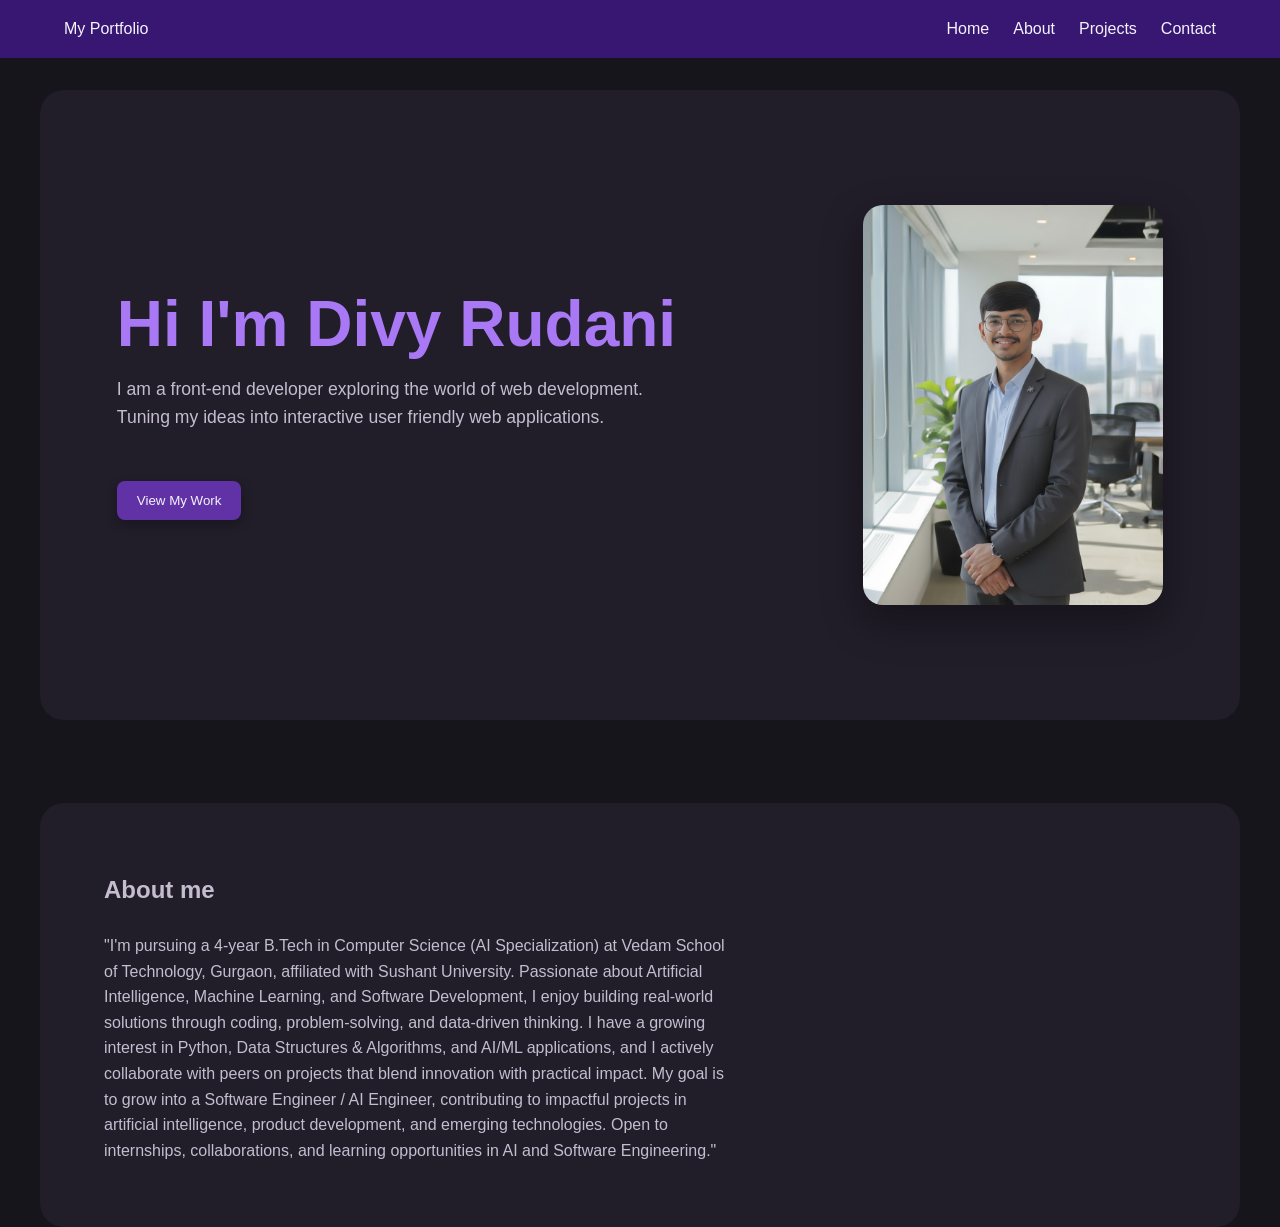
==== portfolio/class6.html @ 2e70c4db "first commit" ====
<!DOCTYPE html>
<html lang="en">
<head>
    <meta charset="UTF-8">
    <meta name="viewport" content="width=device-width, initial-scale=1.0">
    <title>My Portfolio</title>
    <link rel="stylesheet" href="./style.css">
</head>
<body>
 <header>
    <nav class="nav-bar">
        <div class="nav-head">
            My Portfolio
        </div>
    
          <div class="nav-links">
            <a href="#home">Home</a>
            <a href="#about">About</a>
            <a href="#projects">Projects</a>
            <a href="#contact">Contact</a>
          </div>
            
    </nav>  
 </header>
 <section class="hero"> 
    <div id="home">
      <h1 class="hero-title"> Hi I'm  <span class="highlight">Divy Rudani</span></h1>
      <p>I am a front-end developer exploring the world of web development. 
        <br>
     
        Tuning my ideas into interactive user friendly web applications.</p>
        <br>
         <button class="btn">View My Work</button>
    </div>
      
      <img class="hero-image" src="./profile_pic.jpg"  alt="hero image">
     

 </section>
 <br>
 
 <br>
    <section >
      <div id="about">
        <h2>About  me <menu></menu></h2>
      <p>"I'm pursuing a 4-year B.Tech in Computer Science (AI Specialization) at Vedam School of Technology, Gurgaon, affiliated with Sushant University. Passionate about Artificial Intelligence, Machine Learning, and Software Development, I enjoy building real-world solutions through coding, problem-solving, and data-driven thinking. I have a growing interest in Python, Data Structures & Algorithms, and AI/ML applications, and I actively collaborate with peers on projects that blend innovation with practical impact. My goal is to grow into a Software Engineer / AI Engineer, contributing to impactful projects in artificial intelligence, product development, and emerging technologies. Open to internships, collaborations, and learning opportunities in AI and Software Engineering."</p>
      </div>
    </section>


</body>
</html>
---- portfolio/style.css ----
/*{
    margin: 0;
    padding: 0;
    box-sizing: border-box;

}
body {
    font-family: Arial, sans-serif;
    line-height: 1.6;
    color: #333;
    background-color: #333;
} 
.nav-bar {
    background-color: #381773;
    color: #fff;
    padding: 1rem;
    display: flex;
    justify-content: space-between;
    align-items: center;
}
.nav-links a {

    color: #fff;
    text-decoration: none;
    margin-left: 1rem;
}
button {
    background-color: #381773;
    color: #fff;
    border: none;
    padding: 0.5rem 1rem;
    cursor: pointer;
    box-shadow: 0 4px 6px rgba(17, 9, 26, 0.387);
    border-radius: 6px;
}
button:hover{
    color: #ab83f1;
}
.hero {color: #9b5be9;
    display: flex;
    align-items:center;
    background-color: #232222;
    padding: 5rem;
    gap: 3rem;
    justify-content: space-between;
    border-radius: 10%;
    scroll-padding:inherit

}
.hero:hover{
box-shadow: #fff;
}
.hero-image{
    width: 300px;
    height: 400px;
    display: block;
    margin: 0 auto;
    border-radius: 50%;
    box-shadow: 4px 7px 8px rgba(160, 155, 165, 0.387);
    
}
.hero-image:hover{
    box-shadow: #381773;
}
#about{ 
    box-sizing: content-box;
    display: flex;
    background-color: #232222;
    color: #ab83f1;
     align-items:center;

}*/







*
*,
*::before,
*::after {
  box-sizing: border-box;
}

:root {
  --background: #17151c;
  --surface: #211d29;
  --accent: #a978f5;
  --text: #f5f2fa;
  --muted: #c5bdcf;
}

body {
  margin: 0;
  font-family: Arial, sans-serif;
  line-height: 1.6;
  color: var(--text);
  background: var(--background);
}

.nav-bar {
  display: flex;
  justify-content: space-between;
  align-items: center;
  padding: 1rem clamp(1.25rem, 5vw, 4rem);
  background: #381773;
}

.nav-links {
  display: flex;
  gap: 1.5rem;
}

.nav-links a {
  color: var(--text);
  text-decoration: none;
  transition: color 180ms ease;
}

.nav-links a:hover,
.nav-links a:focus-visible {
  color: var(--accent);
}

.hero {
  display: flex;
  align-items: center;
  justify-content: space-between;
  gap: 3rem;
  max-width: 1200px;
  min-height: 70vh;
  margin: 2rem auto;
  padding: clamp(2rem, 6vw, 5rem);
  background: var(--surface);
  border-radius: 1.5rem;
}

.hero h1 {
  margin: 0 0 1rem;
  color: var(--accent);
  font-size: clamp(2.25rem, 5vw, 4rem);
  line-height: 1.1;
}

.hero p {
  max-width: 38rem;
  margin: 0 0 1.5rem;
  color: var(--muted);
  font-size: 1.1rem;
}

.hero-image {
  display: block;
  width: min(300px, 35vw);
  aspect-ratio: 3 / 4;
  object-fit: cover;
  border-radius: 1.25rem;
  box-shadow: 0 16px 40px rgb(0 0 0 / 35%);
  transition: transform 180ms ease, box-shadow 180ms ease;
}

.hero-image:hover {
  transform: translateY(-4px);
  box-shadow: 0 20px 48px rgb(0 0 0 / 45%);
}

button {
  padding: 0.75rem 1.25rem;
  color: var(--text);
  background: #6032a6;
  border: 0;
  border-radius: 0.5rem;
  box-shadow: 0 4px 12px rgb(0 0 0 / 25%);
  cursor: pointer;
  transition: background 180ms ease, transform 180ms ease;
}

button:hover {
  background: #7548bd;
  transform: translateY(-2px);
}

#about {
  max-width: 1200px;
  margin: 0 auto;
  padding: 3rem clamp(1.25rem, 5vw, 4rem);
  color: var(--muted);
   background: var(--surface);
   border-radius: 1.5rem;
   

}

#about p {
  max-width: 70ch;
}

@media (max-width: 700px) {
  .nav-bar {
    align-items: flex-start;
    gap: 1rem;
    flex-direction: column;
  }

  .nav-links {
    flex-wrap: wrap;
    gap: 1rem;
  }

  .hero {
    flex-direction: column-reverse;
    align-items: flex-start;
    min-height: auto;
    margin: 1rem;
    padding: 2rem;
  }

  .hero-image {
    width: min(240px, 70vw);
    align-self: center;
  }
}

@media (prefers-reduced-motion: reduce) {
  *,
  *::before,
  *::after {
    transition-duration: 0.01ms !important;
    scroll-behavior: auto !important;
  }
}
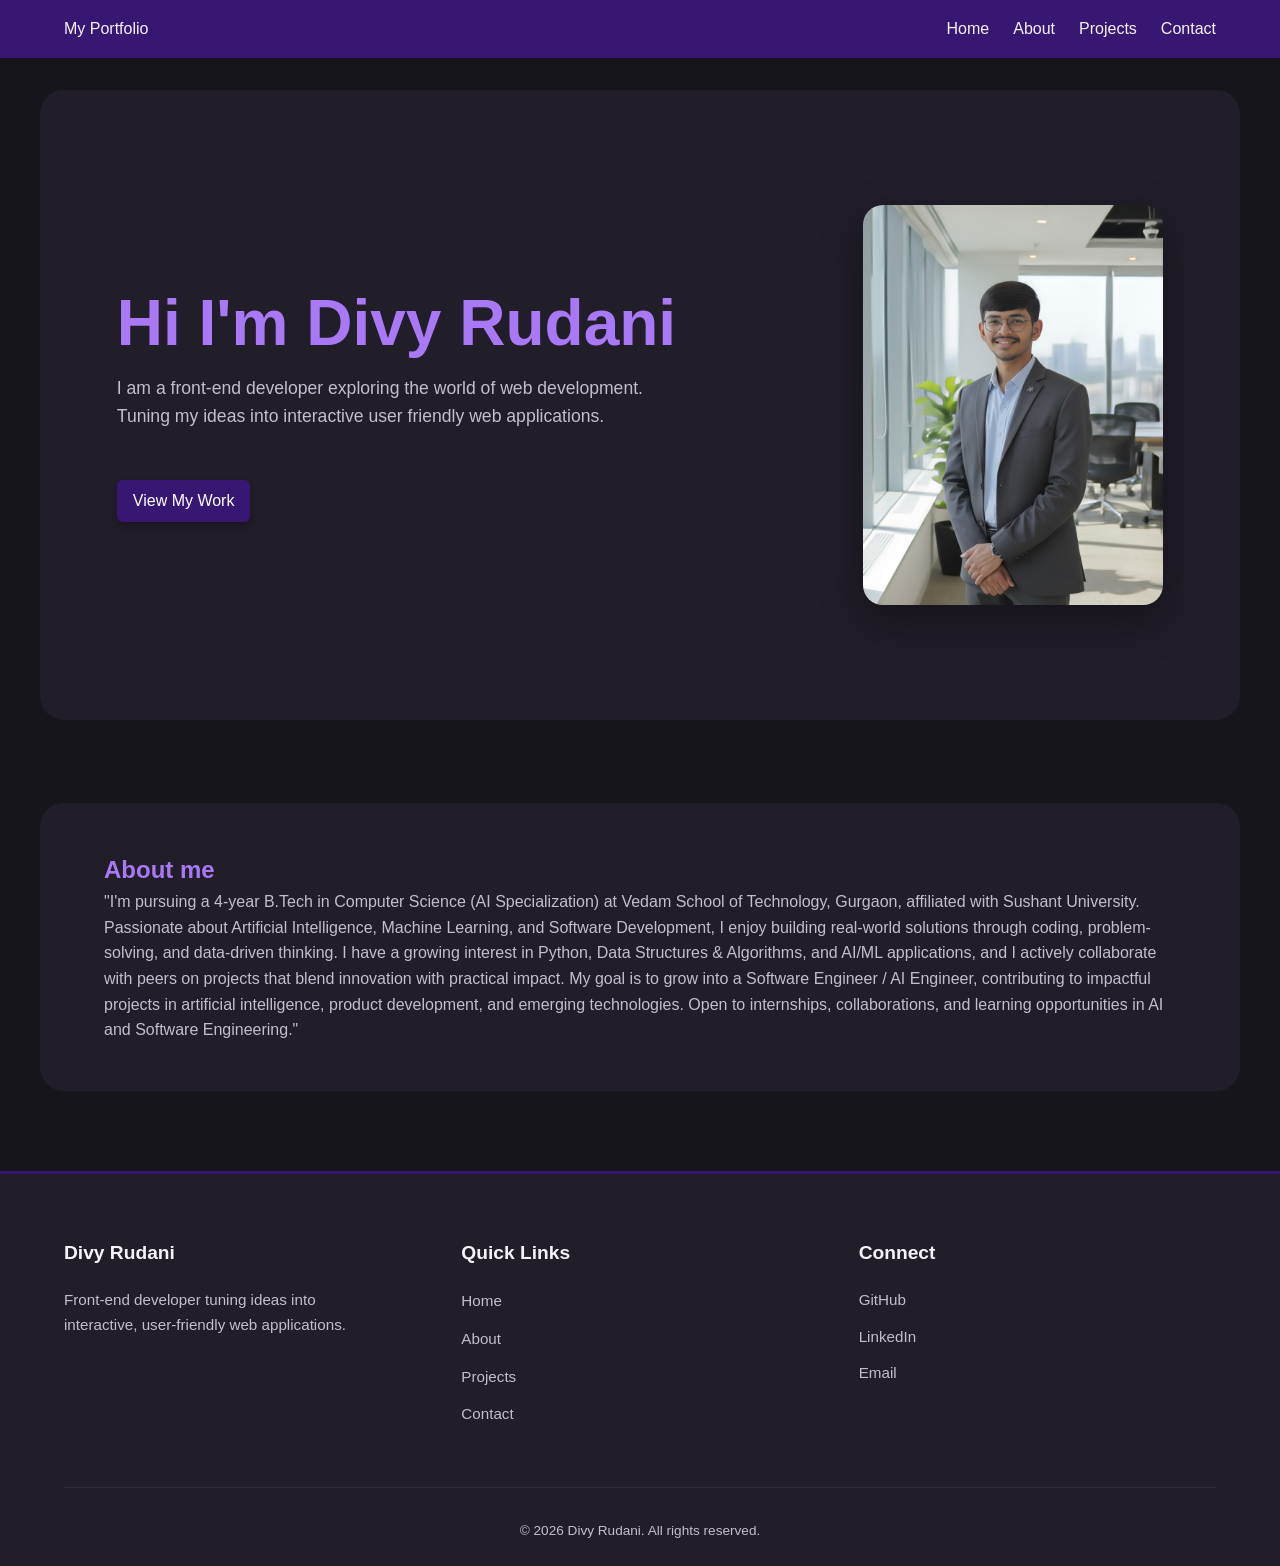
==== commit bab7ce15: "c" ====
--- a/portfolio/class6.html
+++ b/portfolio/class6.html
@@ -16,7 +16,7 @@
           <div class="nav-links">
             <a href="#home">Home</a>
             <a href="#about">About</a>
-            <a href="#projects">Projects</a>
+            <a href="../tristro/tristro.html">Projects</a>
             <a href="#contact">Contact</a>
           </div>
             
@@ -30,7 +30,7 @@
      
         Tuning my ideas into interactive user friendly web applications.</p>
         <br>
-         <button class="btn">View My Work</button>
+         <a href="../tristro/tristro.html" class="btn">View My Work</a>
     </div>
       
       <img class="hero-image" src="./profile_pic.jpg"  alt="hero image">
@@ -46,7 +46,41 @@
       <p>"I'm pursuing a 4-year B.Tech in Computer Science (AI Specialization) at Vedam School of Technology, Gurgaon, affiliated with Sushant University. Passionate about Artificial Intelligence, Machine Learning, and Software Development, I enjoy building real-world solutions through coding, problem-solving, and data-driven thinking. I have a growing interest in Python, Data Structures & Algorithms, and AI/ML applications, and I actively collaborate with peers on projects that blend innovation with practical impact. My goal is to grow into a Software Engineer / AI Engineer, contributing to impactful projects in artificial intelligence, product development, and emerging technologies. Open to internships, collaborations, and learning opportunities in AI and Software Engineering."</p>
       </div>
     </section>
+      <footer class="footer">
+      <div class="footer-content">
+        
+        <div class="footer-section">
+          <h3>Divy Rudani</h3>
+          <p>Front-end developer tuning ideas into interactive, user-friendly web applications.</p>
+        </div>
+        
+        <div class="footer-section">
+          <h3>Quick Links</h3>
+          <ul>
+            <li><a href="#home">Home</a></li>
+            <li><a href="#about">About</a></li>
+            <li><a href="../tristro/tristro.html">Projects</a></li>
+            <li><a href="#contact">Contact</a></li>
+          </ul>
+        </div>
+        
+        <div class="footer-section">
+          <h3>Connect</h3>
+          <div id="contact">
+            <a href="https://github.com/divyrudani8-ship-it" target="_blank">GitHub</a>
+            <a href="https://www.linkedin.com/in/divyrudani/" target="_blank">LinkedIn</a>
+            <a href="mailto:divyrudani8@gmail.com">Email</a>
+          </div>
+        </div>
 
+      </div>
+      
+      <div class="footer-bottom">
+        <p>&copy 2026 Divy Rudani. All rights reserved.</p>
+      </div>
+    </footer>
+
+      
 
 </body>
 </html>
--- a/portfolio/style.css
+++ b/portfolio/style.css
@@ -1,118 +1,35 @@
- /*{
+ *{
     margin: 0;
     padding: 0;
     box-sizing: border-box;
 
-}
+ }
+:root {
+   --background: #17151c;
+   --surface: #211d29;
+   --accent: #a978f5;
+   --text: #f5f2fa;
+   --muted: #c5bdcf;
+  }
 body {
+   margin: 0;
     font-family: Arial, sans-serif;
     line-height: 1.6;
-    color: #333;
-    background-color: #333;
+    color:var(--text);
+    background:var(--background);
 } 
-.nav-bar {
-    background-color: #381773;
-    color: #fff;
-    padding: 1rem;
-    display: flex;
-    justify-content: space-between;
-    align-items: center;
-}
-.nav-links a {
-
-    color: #fff;
-    text-decoration: none;
-    margin-left: 1rem;
-}
-button {
-    background-color: #381773;
-    color: #fff;
-    border: none;
-    padding: 0.5rem 1rem;
-    cursor: pointer;
-    box-shadow: 0 4px 6px rgba(17, 9, 26, 0.387);
-    border-radius: 6px;
-}
-button:hover{
-    color: #ab83f1;
-}
-.hero {color: #9b5be9;
-    display: flex;
-    align-items:center;
-    background-color: #232222;
-    padding: 5rem;
-    gap: 3rem;
-    justify-content: space-between;
-    border-radius: 10%;
-    scroll-padding:inherit
-
-}
-.hero:hover{
-box-shadow: #fff;
-}
-.hero-image{
-    width: 300px;
-    height: 400px;
-    display: block;
-    margin: 0 auto;
-    border-radius: 50%;
-    box-shadow: 4px 7px 8px rgba(160, 155, 165, 0.387);
-    
-}
-.hero-image:hover{
-    box-shadow: #381773;
-}
-#about{ 
-    box-sizing: content-box;
-    display: flex;
-    background-color: #232222;
-    color: #ab83f1;
-     align-items:center;
-
-}*/
-
-
-
-
-
-
-
-*
-*,
-*::before,
-*::after {
-  box-sizing: border-box;
-}
-
-:root {
-  --background: #17151c;
-  --surface: #211d29;
-  --accent: #a978f5;
-  --text: #f5f2fa;
-  --muted: #c5bdcf;
-}
-
-body {
-  margin: 0;
-  font-family: Arial, sans-serif;
-  line-height: 1.6;
-  color: var(--text);
-  background: var(--background);
-}
-
 .nav-bar {
   display: flex;
   justify-content: space-between;
   align-items: center;
   padding: 1rem clamp(1.25rem, 5vw, 4rem);
   background: #381773;
-}
-
+ }
 .nav-links {
-  display: flex;
-  gap: 1.5rem;
-}
-
+
+   display: flex;
+   gap: 1.5rem;
+ }
 .nav-links a {
   color: var(--text);
   text-decoration: none;
@@ -122,8 +39,7 @@
 .nav-links a:hover,
 .nav-links a:focus-visible {
   color: var(--accent);
-}
-
+ }
 .hero {
   display: flex;
   align-items: center;
@@ -135,15 +51,15 @@
   padding: clamp(2rem, 6vw, 5rem);
   background: var(--surface);
   border-radius: 1.5rem;
-}
-
-.hero h1 {
+
+}
+.hero h1{
   margin: 0 0 1rem;
   color: var(--accent);
   font-size: clamp(2.25rem, 5vw, 4rem);
   line-height: 1.1;
-}
-
+
+ }
 .hero p {
   max-width: 38rem;
   margin: 0 0 1.5rem;
@@ -151,37 +67,51 @@
   font-size: 1.1rem;
 }
 
-.hero-image {
+button {
+    background-color: #381773;
+    color: #fff;
+    border: none;
+    padding: 0.5rem 1rem;
+    cursor: pointer;
+    box-shadow: 0 4px 6px rgba(17, 9, 26, 0.387);
+    border-radius: 6px;
+}
+button:hover{
+    color: #ab83f1;
+}
+.btn {
+    background-color: #381773;
+    color: #fff;
+    border: none;
+    padding: 0.5rem 1rem;
+    cursor: pointer;
+    box-shadow: 0 4px 6px rgba(17, 9, 26, 0.387);
+    border-radius: 6px;
+    text-decoration: none;
+    display: inline-block;
+}
+
+.btn:hover {
+    color: #ab83f1;
+}
+
+
+.hero:hover{
+box-shadow: 0 20px 48px rgb(0 0 0 / 45%);
+}
+
+.hero-image{
   display: block;
   width: min(300px, 35vw);
   aspect-ratio: 3 / 4;
   object-fit: cover;
   border-radius: 1.25rem;
   box-shadow: 0 16px 40px rgb(0 0 0 / 35%);
-  transition: transform 180ms ease, box-shadow 180ms ease;
-}
-
-.hero-image:hover {
-  transform: translateY(-4px);
-  box-shadow: 0 20px 48px rgb(0 0 0 / 45%);
-}
-
-button {
-  padding: 0.75rem 1.25rem;
-  color: var(--text);
-  background: #6032a6;
-  border: 0;
-  border-radius: 0.5rem;
-  box-shadow: 0 4px 12px rgb(0 0 0 / 25%);
-  cursor: pointer;
-  transition: background 180ms ease, transform 180ms ease;
-}
-
-button:hover {
-  background: #7548bd;
-  transform: translateY(-2px);
-}
-
+    
+}
+.hero-image:hover{
+    box-shadow: #381773;
+ }
 #about {
   max-width: 1200px;
   margin: 0 auto;
@@ -190,45 +120,81 @@
    background: var(--surface);
    border-radius: 1.5rem;
    
-
-}
-
-#about p {
-  max-width: 70ch;
-}
-
-@media (max-width: 700px) {
-  .nav-bar {
-    align-items: flex-start;
-    gap: 1rem;
+}
+#about h2{
+  color: var(--accent);
+}
+
+
+.footer {
+    background-color: var(--surface);
+    color: var(--muted);
+    padding: 4rem clamp(1.25rem, 5vw, 4rem) 1.5rem;
+    margin-top: 5rem;
+    border-top: 3px solid #381773;
+}
+
+.footer-content {
+    display: flex;
+    flex-wrap: wrap;
+    justify-content: space-between;
+    gap: 2.5rem;
+    max-width: 1200px;
+    margin: 0 auto;
+}
+
+.footer-section {
+    flex: 1;
+    min-width: 200px;
+}
+
+.footer-section h3 {
+    color: var(--text);
+    margin-bottom: 1.25rem;
+    font-size: 1.2rem;
+}
+
+.footer-section p {
+    font-size: 0.95rem;
+    max-width: 300px;
+}
+
+.footer-section ul {
+    list-style: none;
+    padding: 0;
+}
+
+.footer-section ul li {
+    margin-bottom: 0.75rem;
+}
+
+.footer-section a {
+    color: var(--muted);
+    text-decoration: none;
+    transition: color 180ms ease;
+    font-size: 0.95rem;
+}
+
+.footer-section a:hover {
+    color: var(--accent);
+}
+
+#contact {
+    display: flex;
     flex-direction: column;
-  }
-
-  .nav-links {
-    flex-wrap: wrap;
-    gap: 1rem;
-  }
-
-  .hero {
-    flex-direction: column-reverse;
-    align-items: flex-start;
-    min-height: auto;
-    margin: 1rem;
-    padding: 2rem;
-  }
-
-  .hero-image {
-    width: min(240px, 70vw);
-    align-self: center;
-  }
-}
-
-@media (prefers-reduced-motion: reduce) {
-  *,
-  *::before,
-  *::after {
-    transition-duration: 0.01ms !important;
-    scroll-behavior: auto !important;
-  }
-}
-
+    gap: 0.75rem;
+}
+
+.footer-bottom {
+    text-align: center;
+    padding-top: 2rem;
+    margin-top: 3rem;
+    border-top: 1px solid rgba(197, 189, 207, 0.1);
+    font-size: 0.85rem;
+}
+
+
+
+
+
+
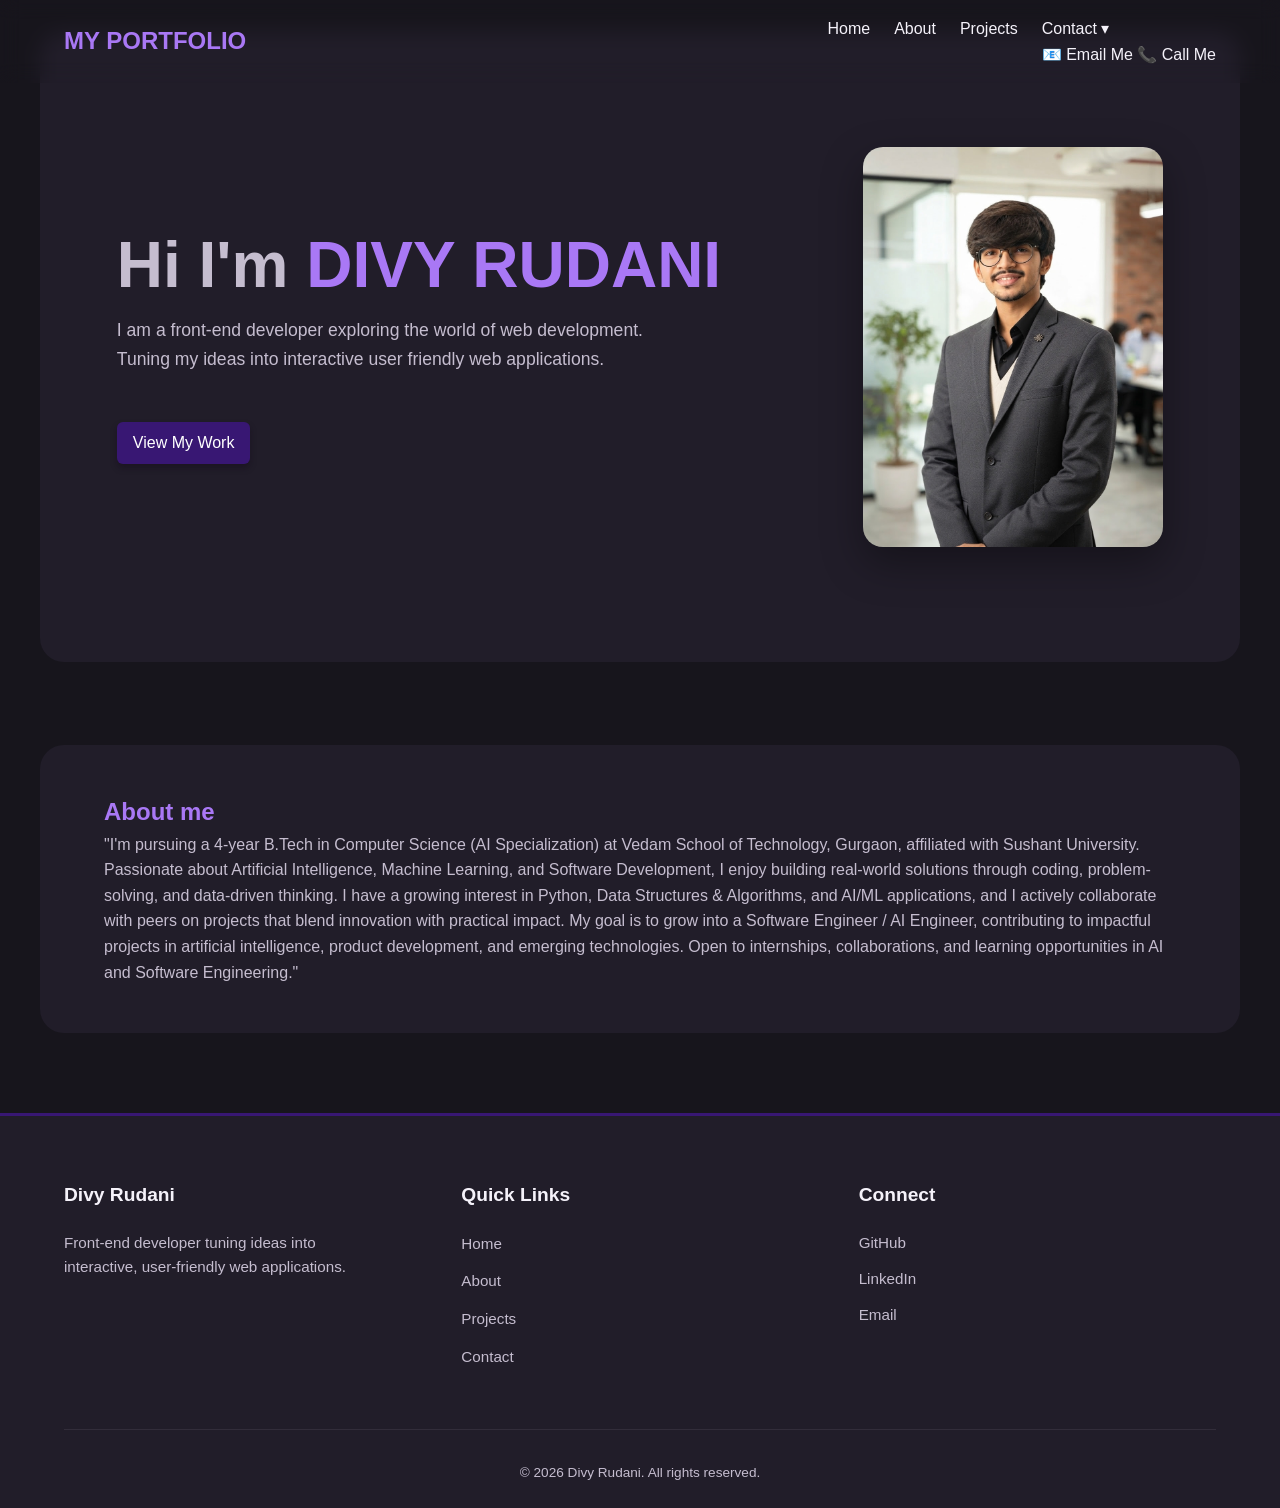
==== commit fd51d087: "Deploy website to GitHub Pages" ====
--- a/portfolio/class6.html
+++ b/portfolio/class6.html
@@ -16,8 +16,21 @@
           <div class="nav-links">
             <a href="#home">Home</a>
             <a href="#about">About</a>
-            <a href="../tristro/tristro.html">Projects</a>
-            <a href="#contact">Contact</a>
+            <a href="../tristro/tristro.html " scroll target="_blank">Projects</a>
+            <!-- <a href="#contact">Contact</a> -->
+              <div class="contact-dropdown">
+        <a href="#contact" class="contact-link">Contact ▾</a>
+
+        <div class="dropdown-content">
+            <a href="mailto:divyrudani8@gmail.com">
+                📧 Email Me
+            </a>
+
+            <a href="tel:+91 9213559475">
+                📞 Call Me
+            </a>
+        </div>
+    </div>
           </div>
             
     </nav>  
@@ -30,7 +43,7 @@
      
         Tuning my ideas into interactive user friendly web applications.</p>
         <br>
-         <a href="../tristro/tristro.html" class="btn">View My Work</a>
+         <a href="../tristro/tristro.html" target="_blank" class="btn">View My Work</a>
     </div>
       
       <img class="hero-image" src="./profile_pic.jpg"  alt="hero image">
--- a/portfolio/style.css
+++ b/portfolio/style.css
@@ -1,3 +1,6 @@
+ html {
+    scroll-behavior: smooth;
+ }
  *{
     margin: 0;
     padding: 0;
@@ -18,12 +21,23 @@
     color:var(--text);
     background:var(--background);
 } 
+.nav-head{
+  font-size: 1.5rem;
+  color: var(--accent);
+  font-weight: bold;
+  text-decoration: none;
+  text-transform: uppercase;
+}
 .nav-bar {
   display: flex;
   justify-content: space-between;
   align-items: center;
+  position: fixed;
+  width: 100%;
+  top: 0;
   padding: 1rem clamp(1.25rem, 5vw, 4rem);
-  background: #381773;
+  
+ backdrop-filter: blur(10px);
  }
 .nav-links {
 
@@ -53,9 +67,13 @@
   border-radius: 1.5rem;
 
 }
+.highlight {
+  color: var(--accent);
+  text-transform: uppercase;
+}
 .hero h1{
   margin: 0 0 1rem;
-  color: var(--accent);
+  color: var(--muted);
   font-size: clamp(2.25rem, 5vw, 4rem);
   line-height: 1.1;
 
@@ -75,9 +93,12 @@
     cursor: pointer;
     box-shadow: 0 4px 6px rgba(17, 9, 26, 0.387);
     border-radius: 6px;
+    transition: transform 0.4s ease, box-shadow 0.2s ease;
 }
 button:hover{
     color: #ab83f1;
+    transform: translateY(-2px);
+    box-shadow: 0 6px 8px rgba(17, 9, 26, 0.387);
 }
 .btn {
     background-color: #381773;
@@ -119,7 +140,7 @@
   color: var(--muted);
    background: var(--surface);
    border-radius: 1.5rem;
-   
+  
 }
 #about h2{
   color: var(--accent);
